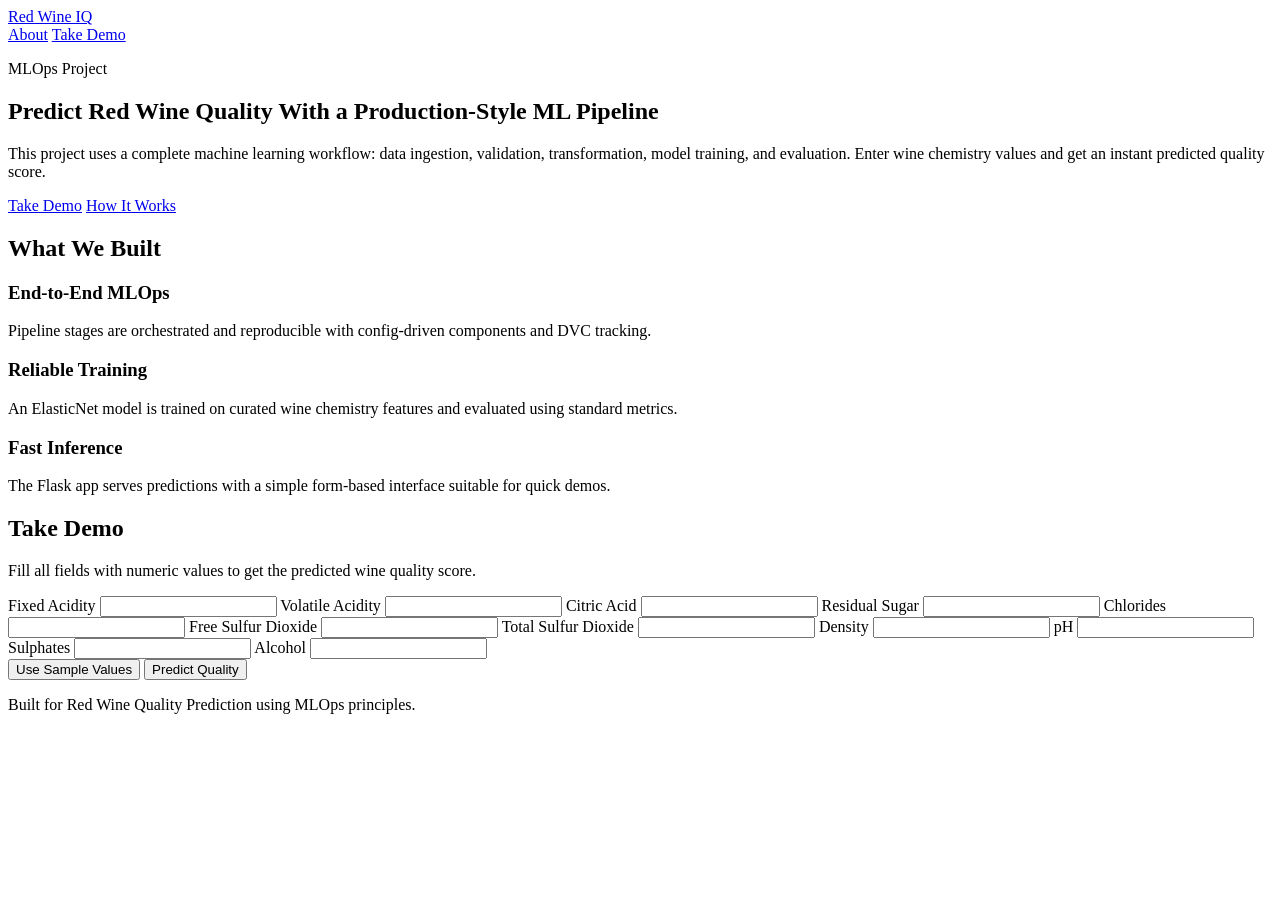
==== templates/index.html @ d8013d04 "changes" ====
<!DOCTYPE html>
<html lang="en">
<head>
    <meta charset="utf-8" />
    <meta name="viewport" content="width=device-width, initial-scale=1" />
    <meta name="description" content="MLOps Red Wine Quality Prediction application with a quick demo form." />
    <title>Red Wine Quality Predictor</title>
    <link rel="icon" type="image/x-icon" href="static/assets/favicon.ico" />
    <link rel="preconnect" href="https://fonts.googleapis.com" />
    <link rel="preconnect" href="https://fonts.gstatic.com" crossorigin />
    <link href="https://fonts.googleapis.com/css2?family=Space+Grotesk:wght@400;500;700&family=Fraunces:opsz,wght@9..144,500;9..144,700&display=swap" rel="stylesheet" />
    <link href="static/css/app.css" rel="stylesheet" />
</head>
<body>
    <div class="page-bg" aria-hidden="true"></div>
    <header class="topbar">
        <a href="/" class="brand">Red Wine IQ</a>
        <nav class="menu">
            <a href="#about">About</a>
            <a href="#demo">Take Demo</a>
        </nav>
    </header>

    <main>
        <section class="hero container reveal">
            <p class="badge">MLOps Project</p>
            <h1>Predict Red Wine Quality With a Production-Style ML Pipeline</h1>
            <p class="lead">
                This project uses a complete machine learning workflow: data ingestion, validation, transformation,
                model training, and evaluation. Enter wine chemistry values and get an instant predicted quality score.
            </p>
            <div class="hero-actions">
                <a class="btn btn-primary" href="#demo">Take Demo</a>
                <a class="btn btn-ghost" href="#about">How It Works</a>
            </div>
        </section>

        <section id="about" class="container about reveal">
            <h2>What We Built</h2>
            <div class="cards">
                <article class="card">
                    <h3>End-to-End MLOps</h3>
                    <p>Pipeline stages are orchestrated and reproducible with config-driven components and DVC tracking.</p>
                </article>
                <article class="card">
                    <h3>Reliable Training</h3>
                    <p>An ElasticNet model is trained on curated wine chemistry features and evaluated using standard metrics.</p>
                </article>
                <article class="card">
                    <h3>Fast Inference</h3>
                    <p>The Flask app serves predictions with a simple form-based interface suitable for quick demos.</p>
                </article>
            </div>
        </section>

        <section id="demo" class="container demo reveal">
            <div class="section-head">
                <h2>Take Demo</h2>
                <p>Fill all fields with numeric values to get the predicted wine quality score.</p>
            </div>

            <form class="predict-form" action="/predict" method="post">
                <label>
                    Fixed Acidity
                    <input type="number" name="fixed_acidity" step="any" required />
                </label>
                <label>
                    Volatile Acidity
                    <input type="number" name="volatile_acidity" step="any" required />
                </label>
                <label>
                    Citric Acid
                    <input type="number" name="citric_acid" step="any" required />
                </label>
                <label>
                    Residual Sugar
                    <input type="number" name="residual_sugar" step="any" required />
                </label>
                <label>
                    Chlorides
                    <input type="number" name="chlorides" step="any" required />
                </label>
                <label>
                    Free Sulfur Dioxide
                    <input type="number" name="free_sulfur_dioxide" step="any" required />
                </label>
                <label>
                    Total Sulfur Dioxide
                    <input type="number" name="total_sulfur_dioxide" step="any" required />
                </label>
                <label>
                    Density
                    <input type="number" name="density" step="any" required />
                </label>
                <label>
                    pH
                    <input type="number" name="pH" step="any" required />
                </label>
                <label>
                    Sulphates
                    <input type="number" name="sulphates" step="any" required />
                </label>
                <label>
                    Alcohol
                    <input type="number" name="alcohol" step="any" required />
                </label>

                <div class="form-actions">
                    <button type="button" class="btn btn-ghost" id="sampleBtn">Use Sample Values</button>
                    <button type="submit" class="btn btn-primary">Predict Quality</button>
                </div>
            </form>
        </section>
    </main>

    <footer class="footer">
        <p>Built for Red Wine Quality Prediction using MLOps principles.</p>
    </footer>

    <script src="static/js/scripts.js"></script>
</body>
</html>
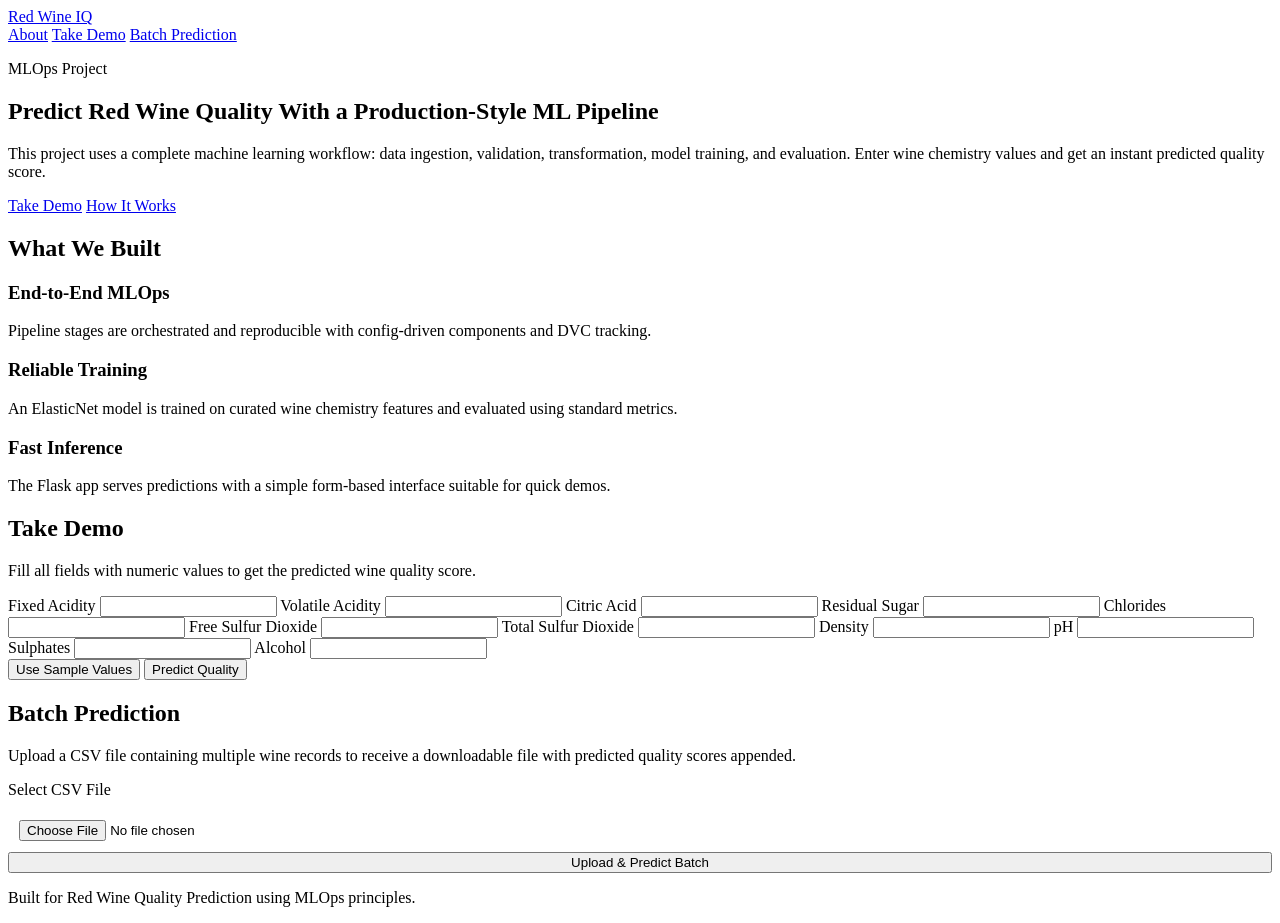
==== commit 0f95281a: "feat: Add batch prediction endpoint via CSV upload" ====
--- a/templates/index.html
+++ b/templates/index.html
@@ -18,6 +18,7 @@
         <nav class="menu">
             <a href="#about">About</a>
             <a href="#demo">Take Demo</a>
+            <a href="#batch-demo">Batch Prediction</a>
         </nav>
     </header>
 
@@ -111,6 +112,24 @@
                 </div>
             </form>
         </section>
+
+        <section id="batch-demo" class="container demo reveal">
+            <div class="section-head">
+                <h2>Batch Prediction</h2>
+                <p>Upload a CSV file containing multiple wine records to receive a downloadable file with predicted quality scores appended.</p>
+            </div>
+
+            <form class="predict-form" action="/predict/batch" method="post" enctype="multipart/form-data">
+                <label style="margin-bottom: 2rem;">
+                    Select CSV File
+                    <input type="file" name="file" accept=".csv" required style="margin-top: 10px; padding: 10px; background: rgba(255,255,255,0.05); border-radius: 8px; border: 1px solid rgba(255,255,255,0.2); width: 100%; color: inherit;" />
+                </label>
+
+                <div class="form-actions">
+                    <button type="submit" class="btn btn-primary" style="width: 100%;">Upload & Predict Batch</button>
+                </div>
+            </form>
+        </section>
     </main>
 
     <footer class="footer">
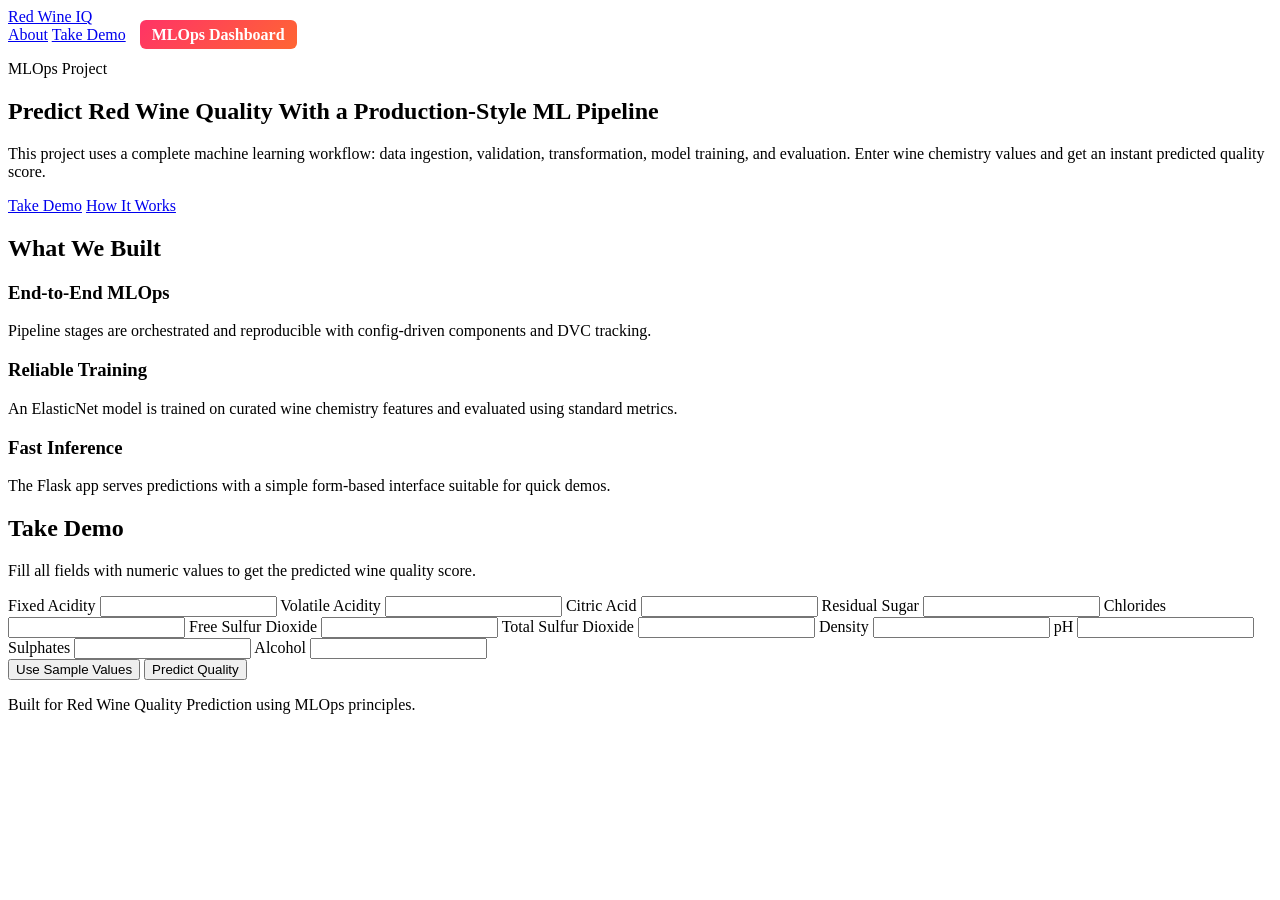
==== commit f2633f9e: "Merge branch 'main' into feature/issue-243-data-drift" ====
--- a/templates/index.html
+++ b/templates/index.html
@@ -18,7 +18,7 @@
         <nav class="menu">
             <a href="#about">About</a>
             <a href="#demo">Take Demo</a>
-            <a href="#batch-demo">Batch Prediction</a>
+            <a href="/dashboard" style="background: linear-gradient(135deg, #ff3366, #ff6633); color: #fff; padding: 6px 12px; border-radius: 6px; font-weight: bold; margin-left: 10px; text-decoration: none;">MLOps Dashboard</a>
         </nav>
     </header>
 
@@ -112,24 +112,6 @@
                 </div>
             </form>
         </section>
-
-        <section id="batch-demo" class="container demo reveal">
-            <div class="section-head">
-                <h2>Batch Prediction</h2>
-                <p>Upload a CSV file containing multiple wine records to receive a downloadable file with predicted quality scores appended.</p>
-            </div>
-
-            <form class="predict-form" action="/predict/batch" method="post" enctype="multipart/form-data">
-                <label style="margin-bottom: 2rem;">
-                    Select CSV File
-                    <input type="file" name="file" accept=".csv" required style="margin-top: 10px; padding: 10px; background: rgba(255,255,255,0.05); border-radius: 8px; border: 1px solid rgba(255,255,255,0.2); width: 100%; color: inherit;" />
-                </label>
-
-                <div class="form-actions">
-                    <button type="submit" class="btn btn-primary" style="width: 100%;">Upload & Predict Batch</button>
-                </div>
-            </form>
-        </section>
     </main>
 
     <footer class="footer">
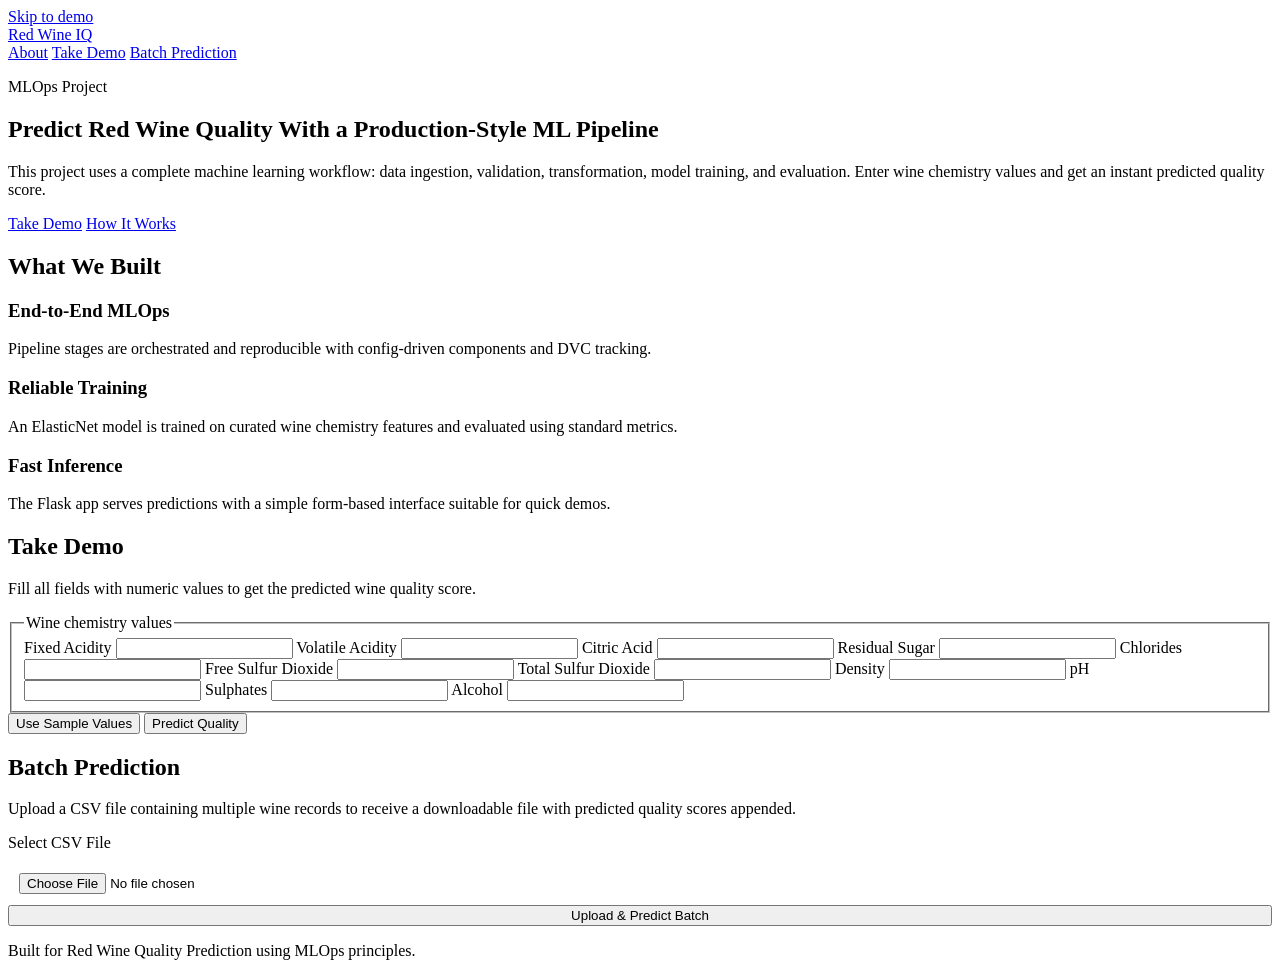
==== commit 61220297: "Merge branch 'main' into issue-175" ====
--- a/templates/index.html
+++ b/templates/index.html
@@ -12,13 +12,14 @@
     <link href="static/css/app.css" rel="stylesheet" />
 </head>
 <body>
+    <a class="skip-link" href="#demo">Skip to demo</a>
     <div class="page-bg" aria-hidden="true"></div>
     <header class="topbar">
         <a href="/" class="brand">Red Wine IQ</a>
-        <nav class="menu">
+        <nav class="menu" aria-label="Primary">
             <a href="#about">About</a>
             <a href="#demo">Take Demo</a>
-            <a href="/dashboard" style="background: linear-gradient(135deg, #ff3366, #ff6633); color: #fff; padding: 6px 12px; border-radius: 6px; font-weight: bold; margin-left: 10px; text-decoration: none;">MLOps Dashboard</a>
+            <a href="#batch-demo">Batch Prediction</a>
         </nav>
     </header>
 
@@ -61,54 +62,75 @@
             </div>
 
             <form class="predict-form" action="/predict" method="post">
-                <label>
-                    Fixed Acidity
-                    <input type="number" name="fixed_acidity" step="any" required />
-                </label>
-                <label>
-                    Volatile Acidity
-                    <input type="number" name="volatile_acidity" step="any" required />
-                </label>
-                <label>
-                    Citric Acid
-                    <input type="number" name="citric_acid" step="any" required />
-                </label>
-                <label>
-                    Residual Sugar
-                    <input type="number" name="residual_sugar" step="any" required />
-                </label>
-                <label>
-                    Chlorides
-                    <input type="number" name="chlorides" step="any" required />
-                </label>
-                <label>
-                    Free Sulfur Dioxide
-                    <input type="number" name="free_sulfur_dioxide" step="any" required />
-                </label>
-                <label>
-                    Total Sulfur Dioxide
-                    <input type="number" name="total_sulfur_dioxide" step="any" required />
-                </label>
-                <label>
-                    Density
-                    <input type="number" name="density" step="any" required />
-                </label>
-                <label>
-                    pH
-                    <input type="number" name="pH" step="any" required />
-                </label>
-                <label>
-                    Sulphates
-                    <input type="number" name="sulphates" step="any" required />
-                </label>
-                <label>
-                    Alcohol
-                    <input type="number" name="alcohol" step="any" required />
-                </label>
+                <fieldset class="predict-fields">
+                    <legend class="sr-only">Wine chemistry values</legend>
+                    <label for="fixed_acidity">
+                        Fixed Acidity
+                        <input type="number" id="fixed_acidity" name="fixed_acidity" step="any" inputmode="decimal" required />
+                    </label>
+                    <label for="volatile_acidity">
+                        Volatile Acidity
+                        <input type="number" id="volatile_acidity" name="volatile_acidity" step="any" inputmode="decimal" required />
+                    </label>
+                    <label for="citric_acid">
+                        Citric Acid
+                        <input type="number" id="citric_acid" name="citric_acid" step="any" inputmode="decimal" required />
+                    </label>
+                    <label for="residual_sugar">
+                        Residual Sugar
+                        <input type="number" id="residual_sugar" name="residual_sugar" step="any" inputmode="decimal" required />
+                    </label>
+                    <label for="chlorides">
+                        Chlorides
+                        <input type="number" id="chlorides" name="chlorides" step="any" inputmode="decimal" required />
+                    </label>
+                    <label for="free_sulfur_dioxide">
+                        Free Sulfur Dioxide
+                        <input type="number" id="free_sulfur_dioxide" name="free_sulfur_dioxide" step="any" inputmode="decimal" required />
+                    </label>
+                    <label for="total_sulfur_dioxide">
+                        Total Sulfur Dioxide
+                        <input type="number" id="total_sulfur_dioxide" name="total_sulfur_dioxide" step="any" inputmode="decimal" required />
+                    </label>
+                    <label for="density">
+                        Density
+                        <input type="number" id="density" name="density" step="any" inputmode="decimal" required />
+                    </label>
+                    <label for="pH">
+                        pH
+                        <input type="number" id="pH" name="pH" step="any" inputmode="decimal" required />
+                    </label>
+                    <label for="sulphates">
+                        Sulphates
+                        <input type="number" id="sulphates" name="sulphates" step="any" inputmode="decimal" required />
+                    </label>
+                    <label for="alcohol">
+                        Alcohol
+                        <input type="number" id="alcohol" name="alcohol" step="any" inputmode="decimal" required />
+                    </label>
+                </fieldset>
 
                 <div class="form-actions">
                     <button type="button" class="btn btn-ghost" id="sampleBtn">Use Sample Values</button>
                     <button type="submit" class="btn btn-primary">Predict Quality</button>
+                </div>
+            </form>
+        </section>
+
+        <section id="batch-demo" class="container demo reveal">
+            <div class="section-head">
+                <h2>Batch Prediction</h2>
+                <p>Upload a CSV file containing multiple wine records to receive a downloadable file with predicted quality scores appended.</p>
+            </div>
+
+            <form class="predict-form" action="/predict/batch" method="post" enctype="multipart/form-data">
+                <label style="margin-bottom: 2rem;">
+                    Select CSV File
+                    <input type="file" name="file" accept=".csv" required style="margin-top: 10px; padding: 10px; background: rgba(255,255,255,0.05); border-radius: 8px; border: 1px solid rgba(255,255,255,0.2); width: 100%; color: inherit;" />
+                </label>
+
+                <div class="form-actions">
+                    <button type="submit" class="btn btn-primary" style="width: 100%;">Upload & Predict Batch</button>
                 </div>
             </form>
         </section>
